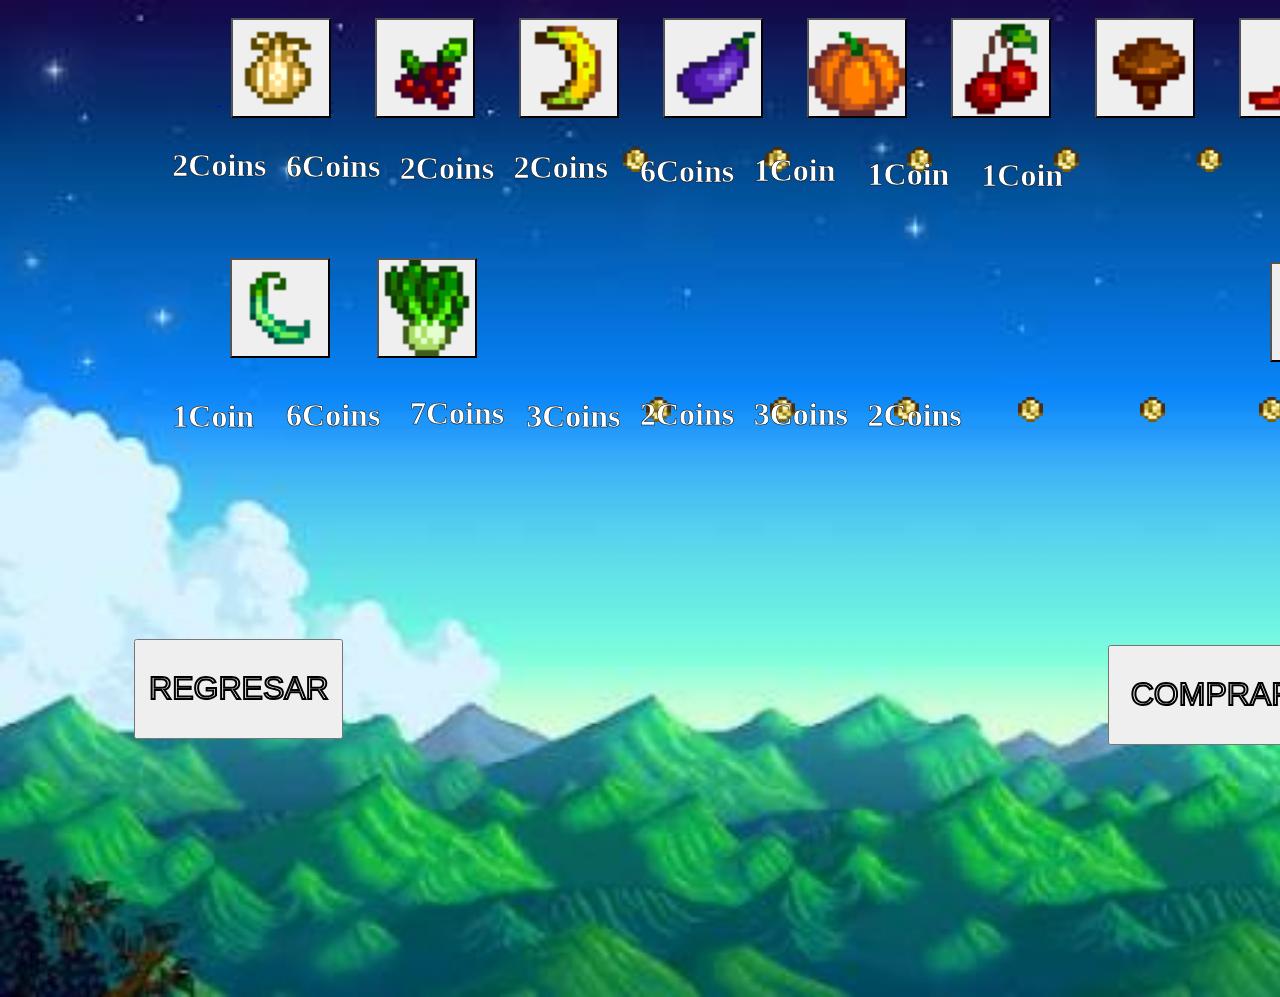
==== pag2.html @ 9e6e4687 "Add files via upload" ====
<!DOCTYPE html>
<html lang="en">
<head>
    <meta charset="UTF-8">
    <meta name="viewport" content="width=device-width, initial-scale=1.0">
    <title>Compra</title>
    <link rel="stylesheet" href="estilo2.css">
</head>

<body>

        <a href="pag3.html" target="_self">
  <button id="Pag1" >COMPRAR</button>
</a>

  <button id="Fruta1"></button>
  <button id="Fruta2"></button>
  <button id="Fruta3"></button>
  <button id="Fruta4"></button>
  <button id="Fruta5"></button>
  <button id="Fruta6"></button>
  <button id="Fruta7"></button>
  <button id="Fruta8"></button>
  <button id="Fruta9"></button>
  <button id="Fruta10"></button>
  <button id="Fruta11"></button>
  <button id="Fruta12"></button>
  <button id="Fruta13"></button>
  <button id="Fruta14"></button>
  <button id="Fruta15"></button>

  <img id="Coin1" src="Gold_Coin.gif">
  <img id="Coin2" src="Gold_Coin.gif">
  <img id="Coin3" src="Gold_Coin.gif">
  <img id="Coin4" src="Gold_Coin.gif">
  <img id="Coin5" src="Gold_Coin.gif">
  <img id="Coin6" src="Gold_Coin.gif">
  <img id="Coin7" src="Gold_Coin.gif">
  <img id="Coin8" src="Gold_Coin.gif">
  <img id="Coin9" src="Gold_Coin.gif">
  <img id="Coin10" src="Gold_Coin.gif">
  <img id="Coin11" src="Gold_Coin.gif">
  <img id="Coin12" src="Gold_Coin.gif">
  <img id="Coin13" src="Gold_Coin.gif">
  <img id="Coin14" src="Gold_Coin.gif">
  <img id="Coin15" src="Gold_Coin.gif">

  <h1 id="etiqueta1">2Coins</h1>
  <h1 id="etiqueta2">6Coins</h1>
  <h1 id="etiqueta3">2Coins</h1>
  <h1 id="etiqueta4">2Coins</h1>
  <h1 id="etiqueta5">6Coins</h1>
  <h1 id="etiqueta6">1Coin</h1>
  <h1 id="etiqueta7">1Coin</h1>
  <h1 id="etiqueta8">1Coin</h1>
  <h1 id="etiqueta9">1Coin</h1>
  <h1 id="etiqueta10">6Coins</h1>
  <h1 id="etiqueta11">7Coins</h1>
  <h1 id="etiqueta12">3Coins</h1>
  <h1 id="etiqueta13">2Coins</h1>
  <h1 id="etiqueta14">3Coins</h1>
  <h1 id="etiqueta15">2Coins</h1>

  <a href="index.html" target="_self">
  <button id="Pag3" >REGRESAR</button>
</a>

</body>
</html>
---- estilo2.css ----
body {
    background-image: url(Fondo2.png);
        background-size: cover;
    background-repeat: no-repeat;
}
#Pag1 {
    color: rgba(255, 255, 255, 0);
    -webkit-text-stroke-color: black;
    -webkit-text-stroke-width: 2px;
    font-size: 2rem;
    width: 209px;
    height: 100px;
    position: relative;
    left: 1100px;
    top: 600px;
}

#Fruta1 {
    background-image: url(Ajo.png);
    background-size: cover;
    background-repeat: no-repeat;
    width: 100px;
    height: 100px;
    position: relative;
    left: 10px;
    top: 10px;
}
#Fruta2 {
    background-image: url(Arandano.png);
    background-size: cover;
    background-repeat: no-repeat;
    width: 100px;
    height: 100px;
    position: relative;
    left: 50px;
    top: 10px;
}
#Fruta3 {
    background-image: url(Banana.png);
    background-size: cover;
    background-repeat: no-repeat;
    width: 100px;
    height: 100px;
    position: relative;
    left: 90px;
    top: 10px;
}
#Fruta4 {
    background-image: url(Berenjena.png);
    background-size: cover;
    background-repeat: no-repeat;
    width: 100px;
    height: 100px;
    position: relative;
    left: 130px;
    top: 10px;
}
#Fruta5 {
    background-image: url(Calabaza.png);
    background-size: cover;
    background-repeat: no-repeat;
    width: 100px;
    height: 100px;
    position: relative;
    left: 170px;
    top: 10px;
}
#Fruta6 {
    background-image: url(Cerezas.png);
    background-size: cover;
    background-repeat: no-repeat;
    width: 100px;
    height: 100px;
    position: relative;
    left: 210px;
    top: 10px;
}
#Fruta7 {
    background-image: url(Champiñon\ comun.png);
    background-size: cover;
    background-repeat: no-repeat;
    width: 100px;
    height: 100px;
    position: relative;
    left: 250px;
    top: 10px;
}
#Fruta8 {
    background-image: url(Chile\ rojo.png);
    background-size: cover;
    background-repeat: no-repeat;
    width: 100px;
    height: 100px;
    position: relative;
    left: 290px;
    top: 10px;
}
#Fruta9 {
    background-image: url(Chile\ verde.png);
    background-size: cover;
    background-repeat: no-repeat;
    width: 100px;
    height: 100px;
    position: relative;
    left: -823px;
    top: 250px;
}
#Fruta10 {
    background-image: url(col\ china..png);
    background-size: cover;
    background-repeat: no-repeat;
    width: 100px;
    height: 100px;
    position: relative;
    left: -780px;
    top: 250px;
}
#Fruta11 {
    background-image: url(Durazno.png);
    background-size: cover;
    background-repeat: no-repeat;
    width: 100px;
    height: 100px;
    position: relative;
    left: -737px;
    top: 250px;
}

#Fruta12 {
    background-image: url(Fresa.png);
    background-size: cover;
    background-repeat: no-repeat;
    width: 100px;
    height: 100px;
    position: relative;
    left: -694px;
    top: 250px;
}

#Fruta13 {
    background-image: url(Jitomate.png);
    background-size: cover;
    background-repeat: no-repeat;
    width: 100px;
    height: 100px;
    position: relative;
    left: -651px;
    top: 250px;
}
#Fruta14 {
    background-image: url(Mango.png);
    background-size: cover;
    background-repeat: no-repeat;
    width: 100px;
    height: 100px;
    position: relative;
    left: 950px;
    top: 117px;
}

#Fruta15 {
    background-image: url(manzana..png);
    background-size: cover;
    background-repeat: no-repeat;
    width: 100px;
    height: 100px;
    position: relative;
    left: 980px;
    top: 117px;
}
#Coin1 {
    position: relative;
    left: 95px;
    top: -70px;
    width: 25px;
    height: 25px;
}
#Coin2 {
    position: relative;
    left: 208px;
    top: -70px;
    width: 25px;
    height: 25px;
}
#Coin3 {
    position: relative;
    left: 321px;
    top: -70px;
    width: 25px;
    height: 25px;
}
#Coin4 {
    position: relative;
    left: 439px;
    top: -70px;
    width: 25px;
    height: 25px;
}
#Coin5 {
    position: relative;
    left: 553px;
    top: -70px;
    width: 25px;
    height: 25px;
}
#Coin6 {
    position: relative;
    left: 667px;
    top: -70px;
    width: 25px;
    height: 25px;
}
#Coin7 {
    position: relative;
    left: 781px;
    top: -70px;
    width: 25px;
    height: 25px;
}
#Coin8 {
    position: relative;
    left: 895px;
    top: -70px;
    width: 25px;
    height: 25px;
}
#Coin9 {
    position: relative;
    left: -9%;
    top: 180px;
    width: 25px;
    height: 25px;
}
#Coin10 {
    position: relative;
    left: -1.5%;
    top: 180px;
    width: 25px;
    height: 25px;
}
#Coin11 {
    position: relative;
    left: 6%;
    top: 180px;
    width: 25px;
    height: 25px;
}
#Coin12 {
    position: relative;
    left: 13.5%;
    top: 180px;
    width: 25px;
    height: 25px;
}
#Coin13 {
    position: relative;
    left: 20.9%;
    top: 180px;
    width: 25px;
    height: 25px;
}
#Coin14 {
    position: relative;
    left: 28%;
    top: 180px;
    width: 25px;
    height: 25px;
}
#Coin15 {
    position: relative;
    left: 34.7%;
    top: 180px;
    width: 25px;
    height: 25px;
}

#etiqueta1 {
color: white;
    -webkit-text-stroke-color: black;
    -webkit-text-stroke-width: 0.5px;
    font-size: 2rem;
    width: 20px;
    height: 20px;
    position: relative;
    left: 13%;
    top: -120px    ;
}
#etiqueta2 {
color: white;
    -webkit-text-stroke-color: black;
    -webkit-text-stroke-width: 0.5px;
    font-size: 2rem;
    width: 20px;
    height: 20px;
    position: relative;
    left: 22%;
    top: -160px    ;
}

#etiqueta3 {
color: white;
    -webkit-text-stroke-color: black;
    -webkit-text-stroke-width: 0.5px;
    font-size: 2rem;
    width: 20px;
    height: 20px;
    position: relative;
    left: 31%;
    top: -200px    ;
}
#etiqueta4 {
color: white;
    -webkit-text-stroke-color: black;
    -webkit-text-stroke-width: 0.5px;
    font-size: 2rem;
    width: 20px;
    height: 20px;
    position: relative;
    left: 40%;
    top: -242px    ;
}
#etiqueta5 {
color: white;
    -webkit-text-stroke-color: black;
    -webkit-text-stroke-width: 0.5px;
    font-size: 2rem;
    width: 20px;
    height: 20px;
    position: relative;
    left: 50%;
    top: -280px    ;
}
#etiqueta6 {
color: white;
    -webkit-text-stroke-color: black;
    -webkit-text-stroke-width: 0.5px;
    font-size: 2rem;
    width: 20px;
    height: 20px;
    position: relative;
    left: 59%;
    top: -322px    ;
}
#etiqueta7 {
color: white;
    -webkit-text-stroke-color: black;
    -webkit-text-stroke-width: 0.5px;
    font-size: 2rem;
    width: 20px;
    height: 20px;
    position: relative;
    left: 68%;
    top: -360px    ;
}
#etiqueta8 {
color: white;
    -webkit-text-stroke-color: black;
    -webkit-text-stroke-width: 0.5px;
    font-size: 2rem;
    width: 20px;
    height: 20px;
    position: relative;
    left: 77%;
    top: -400px    ;
}
#etiqueta9 {
color: white;
    -webkit-text-stroke-color: black;
    -webkit-text-stroke-width: 0.5px;
    font-size: 2rem;
    width: 20px;
    height: 20px;
    position: relative;
    left: 13%;
    top: -200px    ;
}
#etiqueta10 {
color: white;
    -webkit-text-stroke-color: black;
    -webkit-text-stroke-width: 0.5px;
    font-size: 2rem;
    width: 20px;
    height: 20px;
    position: relative;
    left: 22%;
    top: -243px    ;
}
#etiqueta11 {
color: white;
    -webkit-text-stroke-color: black;
    -webkit-text-stroke-width: 0.5px;
    font-size: 2rem;
    width: 20px;
    height: 20px;
    position: relative;
    left: 31.8%;
    top: -286px    ;
}
#etiqueta12 {
color: white;
    -webkit-text-stroke-color: black;
    -webkit-text-stroke-width: 0.5px;
    font-size: 2rem;
    width: 20px;
    height: 20px;
    position: relative;
    left: 41%;
    top: -325px    ;
}
#etiqueta13 {
color: white;
    -webkit-text-stroke-color: black;
    -webkit-text-stroke-width: 0.5px;
    font-size: 2rem;
    width: 20px;
    height: 20px;
    position: relative;
    left: 50%;
    top: -368px    ;
}
#etiqueta14 {
color: white;
    -webkit-text-stroke-color: black;
    -webkit-text-stroke-width: 0.5px;
    font-size: 2rem;
    width: 20px;
    height: 20px;
    position: relative;
    left: 59%;
    top: -410px    ;
}
#etiqueta15 {
color: white;
    -webkit-text-stroke-color: black;
    -webkit-text-stroke-width: 0.5px;
    font-size: 2rem;
    width: 20px;
    height: 20px;
    position: relative;
    left: 68%;
    top: -450px    ;
}
#Pag3 {
    color: rgba(255, 255, 255, 0);
    -webkit-text-stroke-color: black;
    -webkit-text-stroke-width: 2px;
    font-size: 2rem;
    width: 209px;
    height: 100px;
    position: relative;
    left: 10%;
    top: -250px;
}
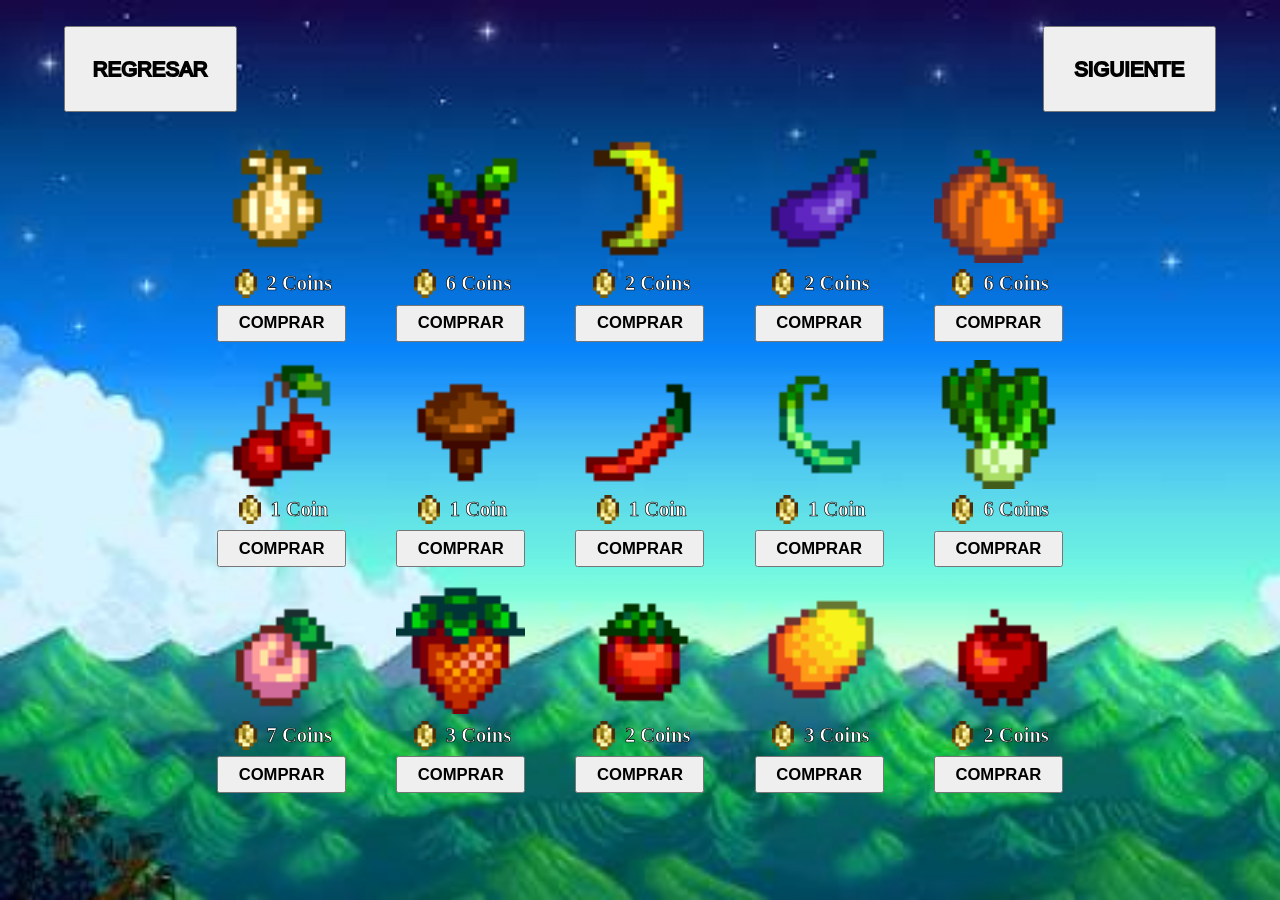
==== commit 7f6e2ce9: "Add files via upload" ====
--- a/pag2.html
+++ b/pag2.html
@@ -1,69 +1,149 @@
-<!DOCTYPE html>
-<html lang="en">
-<head>
-    <meta charset="UTF-8">
-    <meta name="viewport" content="width=device-width, initial-scale=1.0">
-    <title>Compra</title>
-    <link rel="stylesheet" href="estilo2.css">
-</head>
-
-<body>
-
-        <a href="pag3.html" target="_self">
-  <button id="Pag1" >COMPRAR</button>
-</a>
-
-  <button id="Fruta1"></button>
-  <button id="Fruta2"></button>
-  <button id="Fruta3"></button>
-  <button id="Fruta4"></button>
-  <button id="Fruta5"></button>
-  <button id="Fruta6"></button>
-  <button id="Fruta7"></button>
-  <button id="Fruta8"></button>
-  <button id="Fruta9"></button>
-  <button id="Fruta10"></button>
-  <button id="Fruta11"></button>
-  <button id="Fruta12"></button>
-  <button id="Fruta13"></button>
-  <button id="Fruta14"></button>
-  <button id="Fruta15"></button>
-
-  <img id="Coin1" src="Gold_Coin.gif">
-  <img id="Coin2" src="Gold_Coin.gif">
-  <img id="Coin3" src="Gold_Coin.gif">
-  <img id="Coin4" src="Gold_Coin.gif">
-  <img id="Coin5" src="Gold_Coin.gif">
-  <img id="Coin6" src="Gold_Coin.gif">
-  <img id="Coin7" src="Gold_Coin.gif">
-  <img id="Coin8" src="Gold_Coin.gif">
-  <img id="Coin9" src="Gold_Coin.gif">
-  <img id="Coin10" src="Gold_Coin.gif">
-  <img id="Coin11" src="Gold_Coin.gif">
-  <img id="Coin12" src="Gold_Coin.gif">
-  <img id="Coin13" src="Gold_Coin.gif">
-  <img id="Coin14" src="Gold_Coin.gif">
-  <img id="Coin15" src="Gold_Coin.gif">
-
-  <h1 id="etiqueta1">2Coins</h1>
-  <h1 id="etiqueta2">6Coins</h1>
-  <h1 id="etiqueta3">2Coins</h1>
-  <h1 id="etiqueta4">2Coins</h1>
-  <h1 id="etiqueta5">6Coins</h1>
-  <h1 id="etiqueta6">1Coin</h1>
-  <h1 id="etiqueta7">1Coin</h1>
-  <h1 id="etiqueta8">1Coin</h1>
-  <h1 id="etiqueta9">1Coin</h1>
-  <h1 id="etiqueta10">6Coins</h1>
-  <h1 id="etiqueta11">7Coins</h1>
-  <h1 id="etiqueta12">3Coins</h1>
-  <h1 id="etiqueta13">2Coins</h1>
-  <h1 id="etiqueta14">3Coins</h1>
-  <h1 id="etiqueta15">2Coins</h1>
-
-  <a href="index.html" target="_self">
-  <button id="Pag3" >REGRESAR</button>
-</a>
-
-</body>
-</html>+<!DOCTYPE html>
+<html lang="es">
+<head>
+    <meta charset="UTF-8">
+    <meta name="viewport" content="width=device-width, initial-scale=1.0">
+    <title>Compra</title>
+    <link rel="stylesheet" href="estilo2.css">
+</head>
+
+<body>
+
+    <header id="barra">
+        <a href="index.html" target="_self"><button id="Pag3">REGRESAR</button></a>
+        <a href="pag3.html" target="_self"><button id="Pag1">SIGUIENTE</button></a>
+    </header>
+
+    <table id="tabla">
+        <tr>
+            <td>
+                <button class="fruta" id="Fruta1"></button>
+                <div class="precio">
+                    <img class="moneda" id="Coin1" src="Gold_Coin.gif" alt="Moneda">
+                    <span class="etiqueta" id="etiqueta1">2 Coins</span>
+                </div>
+                <button class="comprar">COMPRAR</button>
+            </td>
+            <td>
+                <button class="fruta" id="Fruta2"></button>
+                <div class="precio">
+                    <img class="moneda" id="Coin2" src="Gold_Coin.gif" alt="Moneda">
+                    <span class="etiqueta" id="etiqueta2">6 Coins</span>
+                </div>
+                <button class="comprar">COMPRAR</button>
+            </td>
+            <td>
+                <button class="fruta" id="Fruta3"></button>
+                <div class="precio">
+                    <img class="moneda" id="Coin3" src="Gold_Coin.gif" alt="Moneda">
+                    <span class="etiqueta" id="etiqueta3">2 Coins</span>
+                </div>
+                <button class="comprar">COMPRAR</button>
+            </td>
+            <td>
+                <button class="fruta" id="Fruta4"></button>
+                <div class="precio">
+                    <img class="moneda" id="Coin4" src="Gold_Coin.gif" alt="Moneda">
+                    <span class="etiqueta" id="etiqueta4">2 Coins</span>
+                </div>
+                <button class="comprar">COMPRAR</button>
+            </td>
+            <td>
+                <button class="fruta" id="Fruta5"></button>
+                <div class="precio">
+                    <img class="moneda" id="Coin5" src="Gold_Coin.gif" alt="Moneda">
+                    <span class="etiqueta" id="etiqueta5">6 Coins</span>
+                </div>
+                <button class="comprar">COMPRAR</button>
+            </td>
+        </tr>
+        <tr>
+            <td>
+                <button class="fruta" id="Fruta6"></button>
+                <div class="precio">
+                    <img class="moneda" id="Coin6" src="Gold_Coin.gif" alt="Moneda">
+                    <span class="etiqueta" id="etiqueta6">1 Coin</span>
+                </div>
+                <button class="comprar">COMPRAR</button>
+            </td>
+            <td>
+                <button class="fruta" id="Fruta7"></button>
+                <div class="precio">
+                    <img class="moneda" id="Coin7" src="Gold_Coin.gif" alt="Moneda">
+                    <span class="etiqueta" id="etiqueta7">1 Coin</span>
+                </div>
+                <button class="comprar">COMPRAR</button>
+            </td>
+            <td>
+                <button class="fruta" id="Fruta8"></button>
+                <div class="precio">
+                    <img class="moneda" id="Coin8" src="Gold_Coin.gif" alt="Moneda">
+                    <span class="etiqueta" id="etiqueta8">1 Coin</span>
+                </div>
+                <button class="comprar">COMPRAR</button>
+            </td>
+            <td>
+                <button class="fruta" id="Fruta9"></button>
+                <div class="precio">
+                    <img class="moneda" id="Coin9" src="Gold_Coin.gif" alt="Moneda">
+                    <span class="etiqueta" id="etiqueta9">1 Coin</span>
+                </div>
+                <button class="comprar">COMPRAR</button>
+            </td>
+            <td>
+                <button class="fruta" id="Fruta10"></button>
+                <div class="precio">
+                    <img class="moneda" id="Coin10" src="Gold_Coin.gif" alt="Moneda">
+                    <span class="etiqueta" id="etiqueta10">6 Coins</span>
+                </div>
+                <button class="comprar">COMPRAR</button>
+            </td>
+        </tr>
+        <tr>
+            <td>
+                <button class="fruta" id="Fruta11"></button>
+                <div class="precio">
+                    <img class="moneda" id="Coin11" src="Gold_Coin.gif" alt="Moneda">
+                    <span class="etiqueta" id="etiqueta11">7 Coins</span>
+                </div>
+                <button class="comprar">COMPRAR</button>
+            </td>
+            <td>
+                <button class="fruta" id="Fruta12"></button>
+                <div class="precio">
+                    <img class="moneda" id="Coin12" src="Gold_Coin.gif" alt="Moneda">
+                    <span class="etiqueta" id="etiqueta12">3 Coins</span>
+                </div>
+                <button class="comprar">COMPRAR</button>
+            </td>
+            <td>
+                <button class="fruta" id="Fruta13"></button>
+                <div class="precio">
+                    <img class="moneda" id="Coin13" src="Gold_Coin.gif" alt="Moneda">
+                    <span class="etiqueta" id="etiqueta13">2 Coins</span>
+                </div>
+                <button class="comprar">COMPRAR</button>
+            </td>
+            <td>
+                <button class="fruta" id="Fruta14"></button>
+                <div class="precio">
+                    <img class="moneda" id="Coin14" src="Gold_Coin.gif" alt="Moneda">
+                    <span class="etiqueta" id="etiqueta14">3 Coins</span>
+                </div>
+                <button class="comprar">COMPRAR</button>
+            </td>
+            <td>
+                <button class="fruta" id="Fruta15"></button>
+                <div class="precio">
+                    <img class="moneda" id="Coin15" src="Gold_Coin.gif" alt="Moneda">
+                    <span class="etiqueta" id="etiqueta15">2 Coins</span>
+                </div>
+                <button class="comprar">COMPRAR</button>
+            </td>
+        </tr>
+    </table>
+
+    
+
+</body>
+</html>
--- a/estilo2.css
+++ b/estilo2.css
@@ -1,453 +1,129 @@
-body {
-    background-image: url(Fondo2.png);
-        background-size: cover;
-    background-repeat: no-repeat;
-}
-#Pag1 {
-    color: rgba(255, 255, 255, 0);
-    -webkit-text-stroke-color: black;
-    -webkit-text-stroke-width: 2px;
-    font-size: 2rem;
-    width: 209px;
-    height: 100px;
-    position: relative;
-    left: 1100px;
-    top: 600px;
-}
-
-#Fruta1 {
-    background-image: url(Ajo.png);
-    background-size: cover;
-    background-repeat: no-repeat;
-    width: 100px;
-    height: 100px;
-    position: relative;
-    left: 10px;
-    top: 10px;
-}
-#Fruta2 {
-    background-image: url(Arandano.png);
-    background-size: cover;
-    background-repeat: no-repeat;
-    width: 100px;
-    height: 100px;
-    position: relative;
-    left: 50px;
-    top: 10px;
-}
-#Fruta3 {
-    background-image: url(Banana.png);
-    background-size: cover;
-    background-repeat: no-repeat;
-    width: 100px;
-    height: 100px;
-    position: relative;
-    left: 90px;
-    top: 10px;
-}
-#Fruta4 {
-    background-image: url(Berenjena.png);
-    background-size: cover;
-    background-repeat: no-repeat;
-    width: 100px;
-    height: 100px;
-    position: relative;
-    left: 130px;
-    top: 10px;
-}
-#Fruta5 {
-    background-image: url(Calabaza.png);
-    background-size: cover;
-    background-repeat: no-repeat;
-    width: 100px;
-    height: 100px;
-    position: relative;
-    left: 170px;
-    top: 10px;
-}
-#Fruta6 {
-    background-image: url(Cerezas.png);
-    background-size: cover;
-    background-repeat: no-repeat;
-    width: 100px;
-    height: 100px;
-    position: relative;
-    left: 210px;
-    top: 10px;
-}
-#Fruta7 {
-    background-image: url(Champiñon\ comun.png);
-    background-size: cover;
-    background-repeat: no-repeat;
-    width: 100px;
-    height: 100px;
-    position: relative;
-    left: 250px;
-    top: 10px;
-}
-#Fruta8 {
-    background-image: url(Chile\ rojo.png);
-    background-size: cover;
-    background-repeat: no-repeat;
-    width: 100px;
-    height: 100px;
-    position: relative;
-    left: 290px;
-    top: 10px;
-}
-#Fruta9 {
-    background-image: url(Chile\ verde.png);
-    background-size: cover;
-    background-repeat: no-repeat;
-    width: 100px;
-    height: 100px;
-    position: relative;
-    left: -823px;
-    top: 250px;
-}
-#Fruta10 {
-    background-image: url(col\ china..png);
-    background-size: cover;
-    background-repeat: no-repeat;
-    width: 100px;
-    height: 100px;
-    position: relative;
-    left: -780px;
-    top: 250px;
-}
-#Fruta11 {
-    background-image: url(Durazno.png);
-    background-size: cover;
-    background-repeat: no-repeat;
-    width: 100px;
-    height: 100px;
-    position: relative;
-    left: -737px;
-    top: 250px;
-}
-
-#Fruta12 {
-    background-image: url(Fresa.png);
-    background-size: cover;
-    background-repeat: no-repeat;
-    width: 100px;
-    height: 100px;
-    position: relative;
-    left: -694px;
-    top: 250px;
-}
-
-#Fruta13 {
-    background-image: url(Jitomate.png);
-    background-size: cover;
-    background-repeat: no-repeat;
-    width: 100px;
-    height: 100px;
-    position: relative;
-    left: -651px;
-    top: 250px;
-}
-#Fruta14 {
-    background-image: url(Mango.png);
-    background-size: cover;
-    background-repeat: no-repeat;
-    width: 100px;
-    height: 100px;
-    position: relative;
-    left: 950px;
-    top: 117px;
-}
-
-#Fruta15 {
-    background-image: url(manzana..png);
-    background-size: cover;
-    background-repeat: no-repeat;
-    width: 100px;
-    height: 100px;
-    position: relative;
-    left: 980px;
-    top: 117px;
-}
-#Coin1 {
-    position: relative;
-    left: 95px;
-    top: -70px;
-    width: 25px;
-    height: 25px;
-}
-#Coin2 {
-    position: relative;
-    left: 208px;
-    top: -70px;
-    width: 25px;
-    height: 25px;
-}
-#Coin3 {
-    position: relative;
-    left: 321px;
-    top: -70px;
-    width: 25px;
-    height: 25px;
-}
-#Coin4 {
-    position: relative;
-    left: 439px;
-    top: -70px;
-    width: 25px;
-    height: 25px;
-}
-#Coin5 {
-    position: relative;
-    left: 553px;
-    top: -70px;
-    width: 25px;
-    height: 25px;
-}
-#Coin6 {
-    position: relative;
-    left: 667px;
-    top: -70px;
-    width: 25px;
-    height: 25px;
-}
-#Coin7 {
-    position: relative;
-    left: 781px;
-    top: -70px;
-    width: 25px;
-    height: 25px;
-}
-#Coin8 {
-    position: relative;
-    left: 895px;
-    top: -70px;
-    width: 25px;
-    height: 25px;
-}
-#Coin9 {
-    position: relative;
-    left: -9%;
-    top: 180px;
-    width: 25px;
-    height: 25px;
-}
-#Coin10 {
-    position: relative;
-    left: -1.5%;
-    top: 180px;
-    width: 25px;
-    height: 25px;
-}
-#Coin11 {
-    position: relative;
-    left: 6%;
-    top: 180px;
-    width: 25px;
-    height: 25px;
-}
-#Coin12 {
-    position: relative;
-    left: 13.5%;
-    top: 180px;
-    width: 25px;
-    height: 25px;
-}
-#Coin13 {
-    position: relative;
-    left: 20.9%;
-    top: 180px;
-    width: 25px;
-    height: 25px;
-}
-#Coin14 {
-    position: relative;
-    left: 28%;
-    top: 180px;
-    width: 25px;
-    height: 25px;
-}
-#Coin15 {
-    position: relative;
-    left: 34.7%;
-    top: 180px;
-    width: 25px;
-    height: 25px;
-}
-
-#etiqueta1 {
-color: white;
-    -webkit-text-stroke-color: black;
-    -webkit-text-stroke-width: 0.5px;
-    font-size: 2rem;
-    width: 20px;
-    height: 20px;
-    position: relative;
-    left: 13%;
-    top: -120px    ;
-}
-#etiqueta2 {
-color: white;
-    -webkit-text-stroke-color: black;
-    -webkit-text-stroke-width: 0.5px;
-    font-size: 2rem;
-    width: 20px;
-    height: 20px;
-    position: relative;
-    left: 22%;
-    top: -160px    ;
-}
-
-#etiqueta3 {
-color: white;
-    -webkit-text-stroke-color: black;
-    -webkit-text-stroke-width: 0.5px;
-    font-size: 2rem;
-    width: 20px;
-    height: 20px;
-    position: relative;
-    left: 31%;
-    top: -200px    ;
-}
-#etiqueta4 {
-color: white;
-    -webkit-text-stroke-color: black;
-    -webkit-text-stroke-width: 0.5px;
-    font-size: 2rem;
-    width: 20px;
-    height: 20px;
-    position: relative;
-    left: 40%;
-    top: -242px    ;
-}
-#etiqueta5 {
-color: white;
-    -webkit-text-stroke-color: black;
-    -webkit-text-stroke-width: 0.5px;
-    font-size: 2rem;
-    width: 20px;
-    height: 20px;
-    position: relative;
-    left: 50%;
-    top: -280px    ;
-}
-#etiqueta6 {
-color: white;
-    -webkit-text-stroke-color: black;
-    -webkit-text-stroke-width: 0.5px;
-    font-size: 2rem;
-    width: 20px;
-    height: 20px;
-    position: relative;
-    left: 59%;
-    top: -322px    ;
-}
-#etiqueta7 {
-color: white;
-    -webkit-text-stroke-color: black;
-    -webkit-text-stroke-width: 0.5px;
-    font-size: 2rem;
-    width: 20px;
-    height: 20px;
-    position: relative;
-    left: 68%;
-    top: -360px    ;
-}
-#etiqueta8 {
-color: white;
-    -webkit-text-stroke-color: black;
-    -webkit-text-stroke-width: 0.5px;
-    font-size: 2rem;
-    width: 20px;
-    height: 20px;
-    position: relative;
-    left: 77%;
-    top: -400px    ;
-}
-#etiqueta9 {
-color: white;
-    -webkit-text-stroke-color: black;
-    -webkit-text-stroke-width: 0.5px;
-    font-size: 2rem;
-    width: 20px;
-    height: 20px;
-    position: relative;
-    left: 13%;
-    top: -200px    ;
-}
-#etiqueta10 {
-color: white;
-    -webkit-text-stroke-color: black;
-    -webkit-text-stroke-width: 0.5px;
-    font-size: 2rem;
-    width: 20px;
-    height: 20px;
-    position: relative;
-    left: 22%;
-    top: -243px    ;
-}
-#etiqueta11 {
-color: white;
-    -webkit-text-stroke-color: black;
-    -webkit-text-stroke-width: 0.5px;
-    font-size: 2rem;
-    width: 20px;
-    height: 20px;
-    position: relative;
-    left: 31.8%;
-    top: -286px    ;
-}
-#etiqueta12 {
-color: white;
-    -webkit-text-stroke-color: black;
-    -webkit-text-stroke-width: 0.5px;
-    font-size: 2rem;
-    width: 20px;
-    height: 20px;
-    position: relative;
-    left: 41%;
-    top: -325px    ;
-}
-#etiqueta13 {
-color: white;
-    -webkit-text-stroke-color: black;
-    -webkit-text-stroke-width: 0.5px;
-    font-size: 2rem;
-    width: 20px;
-    height: 20px;
-    position: relative;
-    left: 50%;
-    top: -368px    ;
-}
-#etiqueta14 {
-color: white;
-    -webkit-text-stroke-color: black;
-    -webkit-text-stroke-width: 0.5px;
-    font-size: 2rem;
-    width: 20px;
-    height: 20px;
-    position: relative;
-    left: 59%;
-    top: -410px    ;
-}
-#etiqueta15 {
-color: white;
-    -webkit-text-stroke-color: black;
-    -webkit-text-stroke-width: 0.5px;
-    font-size: 2rem;
-    width: 20px;
-    height: 20px;
-    position: relative;
-    left: 68%;
-    top: -450px    ;
-}
-#Pag3 {
-    color: rgba(255, 255, 255, 0);
-    -webkit-text-stroke-color: black;
-    -webkit-text-stroke-width: 2px;
-    font-size: 2rem;
-    width: 209px;
-    height: 100px;
-    position: relative;
-    left: 10%;
-    top: -250px;
-}+html, body {
+    margin: 0;
+}
+body {
+    background-image: url(Fondo2.png);
+    background-size: cover;
+    background-repeat: no-repeat;
+    background-attachment: fixed;
+}
+
+#barra {
+    display: flex;
+    justify-content: space-between;
+    padding: 2% 5% 1% 5%;
+}
+#barra a {
+    width: 15%;
+}
+#Pag1,
+#Pag3 {
+    color: rgba(255, 255, 255, 0);
+    -webkit-text-stroke-color: black;
+    -webkit-text-stroke-width: 0.15vw;
+    font-size: 1.6vw;
+    width: 100%;
+    aspect-ratio: 2 / 1;
+}
+
+#tabla {
+    width: 70%;
+    margin: 0 auto;
+    table-layout: fixed;
+    border-collapse: collapse;
+}
+#tabla td {
+    width: 20%;
+    padding: 1%;
+    text-align: center;
+    vertical-align: top;
+}
+
+.fruta {
+    display: block;
+    width: 80%;
+    aspect-ratio: 1 / 1;
+    margin: 0 auto;
+    border: none;
+    background-color: transparent;
+    background-size: contain;
+    background-repeat: no-repeat;
+    background-position: center;
+    cursor: pointer;
+}
+
+.precio {
+    display: flex;
+    justify-content: center;
+    align-items: center;
+    gap: 4%;
+    margin-top: 4%;
+}
+.moneda {
+    width: 18%;
+    aspect-ratio: 1 / 1;
+    object-fit: contain;
+}
+.etiqueta {
+    color: white;
+    -webkit-text-stroke-color: black;
+    -webkit-text-stroke-width: 0.05vw;
+    font-size: 1.6vw;
+    font-weight: bold;
+}
+
+.comprar {
+    display: block;
+    width: 80%;
+    margin: 4% auto 0 auto;
+    padding: 4% 0;
+    font-size: 1.3vw;
+    font-weight: bold;
+    cursor: pointer;
+}
+
+#Fruta1 {
+    background-image: url("Ajo.png");
+}
+#Fruta2 {
+    background-image: url("Arandano.png");
+}
+#Fruta3 {
+    background-image: url("Banana.png");
+}
+#Fruta4 {
+    background-image: url("Berenjena.png");
+}
+#Fruta5 {
+    background-image: url("Calabaza.png");
+}
+#Fruta6 {
+    background-image: url("Cerezas.png");
+}
+#Fruta7 {
+    background-image: url("Champiñon comun.png");
+}
+#Fruta8 {
+    background-image: url("Chile rojo.png");
+}
+#Fruta9 {
+    background-image: url("Chile verde.png");
+}
+#Fruta10 {
+    background-image: url("col china..png");
+}
+#Fruta11 {
+    background-image: url("Durazno.png");
+}
+#Fruta12 {
+    background-image: url("Fresa.png");
+}
+#Fruta13 {
+    background-image: url("Jitomate.png");
+}
+#Fruta14 {
+    background-image: url("Mango.png");
+}
+#Fruta15 {
+    background-image: url("manzana..png");
+}
